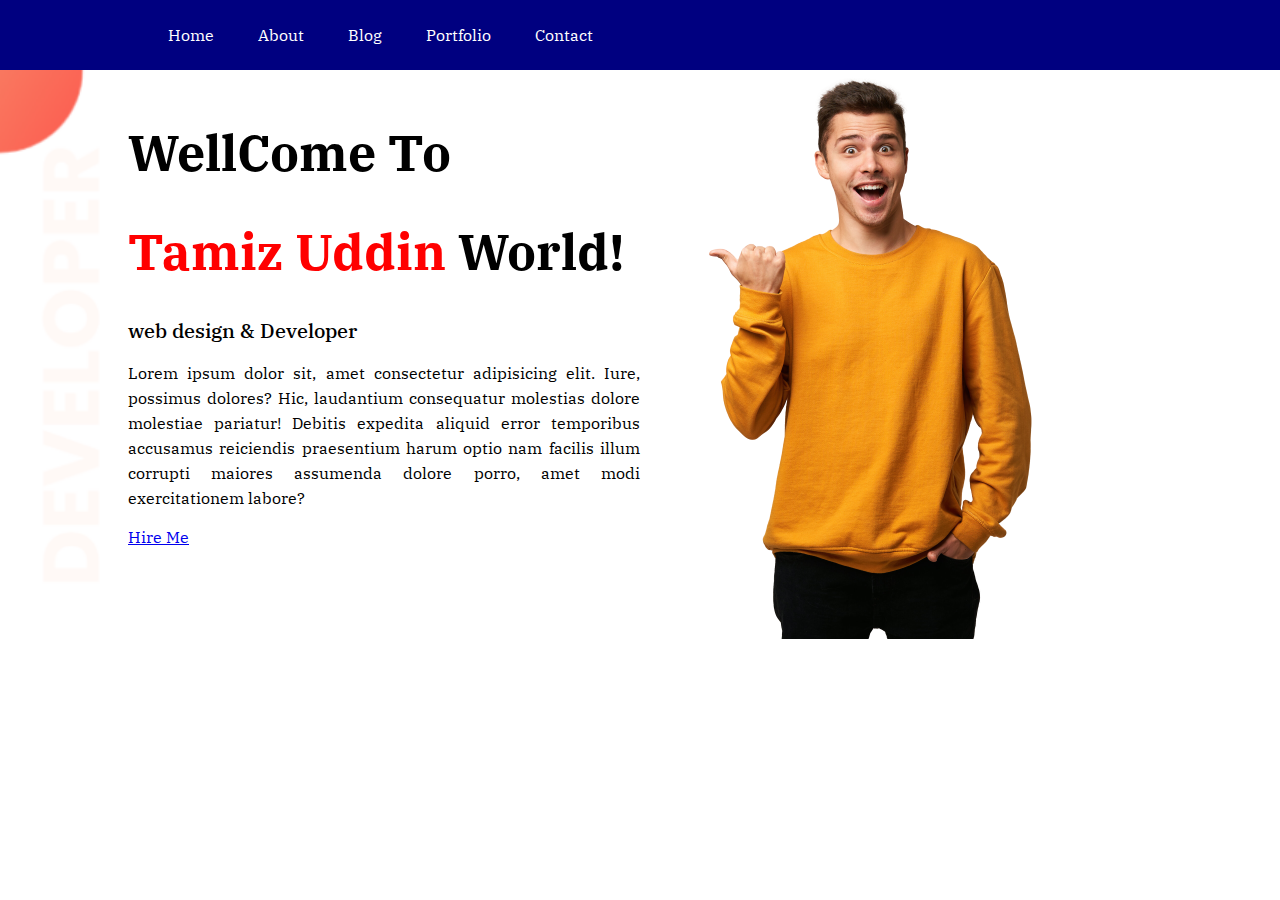
==== inde.html @ 3f8195b6 "uploded all" ====
<!DOCTYPE html>
<html lang="en">

<head>
    <meta charset="UTF-8">
    <meta http-equiv="X-UA-Compatible" content="IE=edge">
    <meta name="viewport" content="width=device-width, initial-scale=1.0">
    <link rel="stylesheet" href="style.css">
    <title>My Portfolio</title>
</head>

<body>
    <nav>
        <div class="container">
            <ul>
                <li><a href="#">Home</a></li>
                <li><a href="#">About</a></li>
                <li><a href="#">Blog</a></li>
                <li><a href="#">Portfolio</a></li>
                <li><a href="#">Contact</a></li>
            </ul>
        </div>
    </nav>
    <!--Navbar Is Done-->
    <div class="hero-area">
        <div class="container flex">
            <div class="box h-b-1">
                <h1>WellCome To</h1>
                <h1><span class="red">Tamiz Uddin </span>World!</h1>
                <h2>web design & Developer</h2>
                <p>Lorem ipsum dolor sit, amet consectetur adipisicing elit. Iure, possimus dolores? Hic, laudantium
                    consequatur molestias dolore molestiae pariatur! Debitis expedita aliquid error temporibus accusamus
                    reiciendis praesentium harum optio nam facilis illum
                    corrupti maiores assumenda dolore porro, amet modi exercitationem labore?</p>
                <a class="button" href="facebook.com/mdtomiz.420">Hire Me</a>
            </div>
            <div class="box h-b-2">
                <img src="images/man-1.png" alt="man-1">
            </div>
        </div>

    </div>





</body>

</html>
---- style.css ----
@import url('https://fonts.googleapis.com/css2?family=IBM+Plex+Serif:wght@300;400;500;600;700&display=swap');

body{
    margin: 0;
    font-family: 'IBM Plex Serif', serif;
}
.container{
    width: 80%;
    margin: 0 auto;
    
}
.flex{
    display: flex;
}
.box{
    width: 50%;
}
nav{
    width: 100%;
    height: 70px;
    background-color: navy;
}
nav ul{
    list-style: none;
    padding-top: 25px;
    margin-top: 0px;
   
}
nav ul li{
    display: inline-block;
    margin-right: 40px;
}
nav ul li a{
    color: white;
    text-decoration: none;

}
.hero-area{
    background-image: url(images/top-banner.png);
    background-size: cover;
    background-repeat: no-repeat;
}
.red{
    color: red;
}
.h-b-1 h1{
    margin-top: 0;
    background-color: transparent;
    font-size: 50px;
    
}
.h-b-1{
    padding-top: 50px;
}
.h-b-1 h2{
    font-size: 20px;
    font-weight: 500;
}
.h-b-1 p{
    text-align: justify;
    line-height: 25px;
}
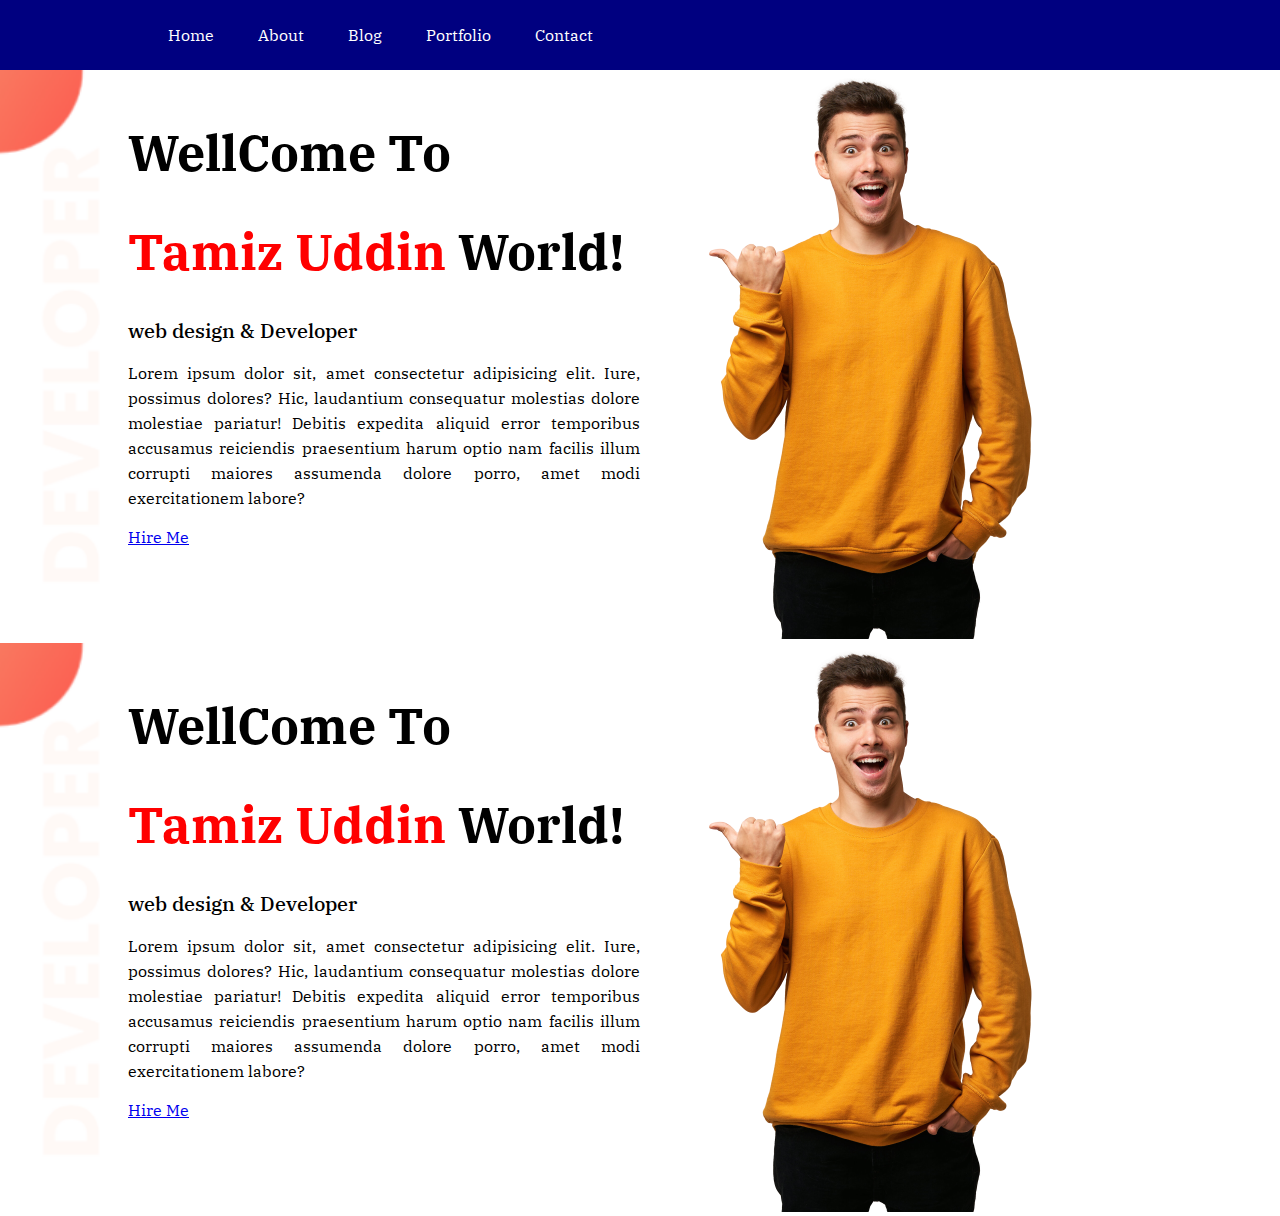
==== commit 4aedcd9d: "changes" ====
--- a/inde.html
+++ b/inde.html
@@ -40,7 +40,24 @@
         </div>
 
     </div>
+    <div class="hero-area">
+        <div class="container flex">
+            <div class="box h-b-1">
+                <h1>WellCome To</h1>
+                <h1><span class="red">Tamiz Uddin </span>World!</h1>
+                <h2>web design & Developer</h2>
+                <p>Lorem ipsum dolor sit, amet consectetur adipisicing elit. Iure, possimus dolores? Hic, laudantium
+                    consequatur molestias dolore molestiae pariatur! Debitis expedita aliquid error temporibus accusamus
+                    reiciendis praesentium harum optio nam facilis illum
+                    corrupti maiores assumenda dolore porro, amet modi exercitationem labore?</p>
+                <a class="button" href="facebook.com/mdtomiz.420">Hire Me</a>
+            </div>
+            <div class="box h-b-2">
+                <img src="images/man-1.png" alt="man-1">
+            </div>
+        </div>
 
+    </div>
 
 
 
